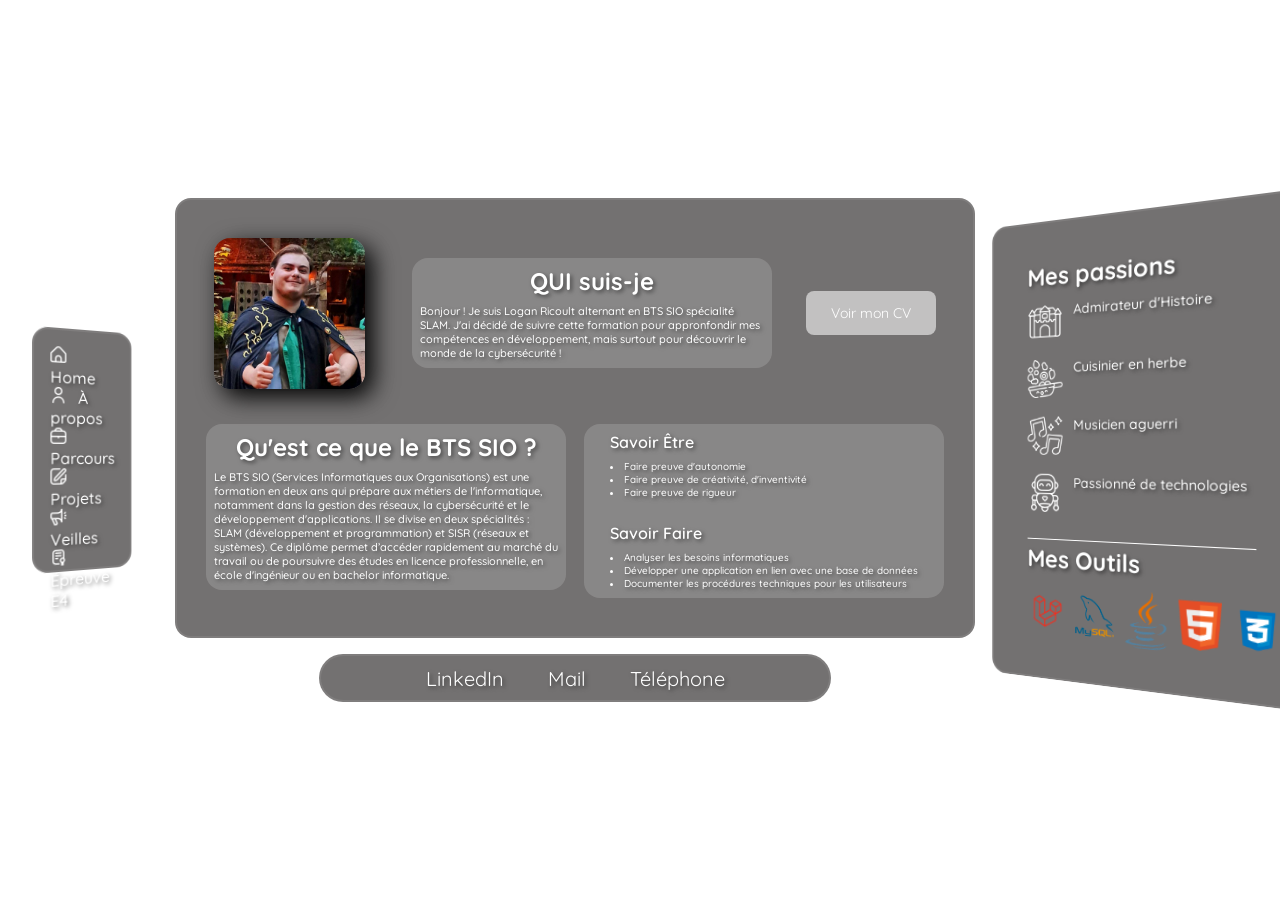
==== pages/a_propos.html @ 681e380b "Initial commit - Portfolio BTS SIO - Fix all absolute paths to relative paths for GitHub Pages compa" ====
<!DOCTYPE html>
<html lang="fr">

<head>
    <meta charset="UTF-8">
    <meta name="viewport" content="width=device-width, initial-scale=1.0">
    <title>Portfolio Logan Ricoult</title>
    <link rel="stylesheet" href="../style.css">
    <link rel="stylesheet" href="../Style/stylepropos.css">
    <style>
        @import url('https://fonts.googleapis.com/css2?family=Quicksand:wght@300..700&display=swap');
    </style>
    <link rel="stylesheet" href="https://cdn-uicons.flaticon.com/uicons-regular-rounded/css/uicons-regular-rounded.css">
</head>

<body>
    <video autoplay loop muted playsinline id="background_video">
        <source src="../image/background.mp4" type="video/mp4">
    </video>
    <div class="page-overlay">
        <div class="overlay-top"></div>
        <div class="overlay-bottom"></div>
    </div>

    <div id="Container">
        <div id="Scene">
            <div id="Box_Gauche">
                <a class="Menu_Principal" href="../index.html"><img src="../image/home.png" alt="icone accueil">Home</a>
                <a class="Menu_Principal" href="a_propos.html"><img src="../image/user.png" alt="icone à propos">À
                    propos</a>
                <a class="Menu_Principal" href="parcours.html"><img src="../image/briefcase.png"
                        alt="icone parcours">Parcours</a>
                <a class="Menu_Principal" href="projets_realises.html"><img src="../image/edit.png"
                        alt="icone projet réalisés">Projets</a>
                <a class="Menu_Principal" href="veilles.html"><img src="../image/megaphone.png"
                        alt="icone veilles">Veilles</a>
                <a class="Menu_Principal" href="epreuve_e4.html"><img src="../image/diploma.png"
                        alt="icone épreuve e4">Épreuve E4</a>
            </div>


            <div id="Scene_Milieu">
                <div id="Box_Milieu_propos">


                    <div id="Haut">
                        <img id="Photo" src="../image/logan.jpg">
                        <div class="Box_texte">
                            <p class="H1_apropos">QUI suis-je</p>
                            <p> Bonjour ! Je suis Logan Ricoult alternant en BTS SIO spécialité SLAM. J'ai décidé de
                                suivre cette formation pour appronfondir mes compétences
                                en développement, mais surtout pour découvrir le monde de la cybersécurité ! </p>
                        </div>
                        <div id="CV">
                            <a href="https://www.canva.com/design/DAFuzYBJlB4/T0G24JxWAgOdN48aHGaH2w/edit" id="Btn_cv"
                                target="_blank" rel="noopener noreferrer">Voir mon CV</a>
                        </div>
                    </div>
                    <div id="Bas">
                        <div id="Box_Bts">
                            <div class="Box_texte">
                                <p class="H1_apropos">Qu'est ce que le BTS SIO ?</p>
                                <p id="Bts_sio"> Le BTS SIO (Services Informatiques aux Organisations) est une formation
                                    en deux ans
                                    qui prépare aux métiers de l'informatique, notamment dans la gestion des réseaux, la
                                    cybersécurité et le développement d'applications. Il se divise en deux spécialités :
                                    SLAM (développement et programmation) et SISR (réseaux et systèmes). Ce diplôme
                                    permet d’accéder rapidement au marché du travail ou de poursuivre des études en
                                    licence professionnelle, en école d'ingénieur ou en bachelor informatique.</p>
                            </div>
                        </div>
                        <div class="Box_texte" id="Box_Competenceszone">
                            <div id="Box_Competences">


                                <div id="SavoirEtre">
                                    <h2>Savoir Être</h2>
                                    <li>Faire preuve d'autonomie</li>
                                    <li>Faire preuve de créativité, d'inventivité</li>
                                    <li>Faire preuve de rigueur</li>
                                </div>

                                <div id="SavoirFaire">
                                    <h2>Savoir Faire</h2>
                                    <li>Analyser les besoins informatiques</li>
                                    <li>Développer une application en lien avec une base de données </li>
                                    <li>Documenter les procédures techniques pour les utilisateurs</li>
                                </div>

                            </div>
                        </div>
                    </div>
                </div>
                <div id="Box_Basse">
                    <div id="Menu_Bas">
                        <div class="Text_Menu_Bas"><a class="Menu_Bas"
                                href="https://www.linkedin.com/in/logan-ricoult-aubineau">LinkedIn</a></div>
                        <div class="Text_Menu_Bas"><a class="Menu_Bas" href="a_propos.html">Mail</a></div>
                        <div class="Text_Menu_Bas"><a class="Menu_Bas" href="parcours.html">Téléphone</a></div>
                    </div>
                </div>
            </div>
            <div id="Box_Droite">
                <H1 class="H1_apropos">Mes passions</H1>
                <div class="Zone_Passion">
                    <img class="Icone_Passion" src="../image/chateau.png" alt="">
                    <p>Admirateur d'Histoire</p>
                </div>
                <div class="Zone_Passion">
                    <img class="Icone_Passion" src="../image/cuisine.png" alt="">
                    <p>Cuisinier en herbe</p>
                </div>
                <div class="Zone_Passion">
                    <img class="Icone_Passion" src="../image/music.png" alt="">
                    <p>Musicien aguerri </p>
                </div>
                <div class="Zone_Passion">
                    <img class="Icone_Passion" src="../image/robot.png" alt="">
                    <p>Passionné de technologies</p>
                </div>

                <div id="separateur"></div>
                <H1 class="H1_apropos">Mes Outils</H1>
                <div id="IMG_Logiciels">
                    <img class="IMG_Outils" src="../image/laravel.png" alt="">
                    <img class="IMG_Outils" src="../image/mysql.png" alt="">
                    <img class="IMG_Outils" src="../image/java.png" alt="">
                    <img class="IMG_Outils" src="../image/html-logo.png" alt="">
                    <img class="IMG_Outils" src="../image/logo-css.png" alt="">
                </div>
            </div>
        </div>

    </div>

    <script src="../script.js"></script>
</body>

</html>
---- style.css ----
* {
    margin: 0;
    padding: 0;
    box-sizing: border-box;
}

body {
    background-image: url(image/background.jpeg);
    background-size: 96%;
    background-position: center;
    overflow: hidden;
    transition: background-position 0.1s ease-out, background-size 0.1s ease-out;
}

H1 {
    font-family: "Quicksand", sans-serif;
    font-weight: 800;
    color: white;
    text-decoration: none;
    text-shadow: 2px 2px 4px rgba(0, 0, 0, 0.5);
}

H2 {
    font-family: "Quicksand", sans-serif;
    font-weight: 600;
    color: white;
    text-decoration: none;
    margin-bottom: 8px;
    text-shadow: 2px 2px 4px rgba(0, 0, 0, 0.5);
}

H3 {
    font-family: "Quicksand", sans-serif;
}

#background_video {
    position: fixed;
    top: 0;
    left: 0;
    width: 100vw;
    height: 100vh;
    object-fit: cover;
    z-index: -1;
}

a.Menu_Principal,
p {
    font-family: "Quicksand", sans-serif;
    font-weight: 500;
    color: white;
    text-decoration: none;
    text-shadow: 2px 2px 4px rgba(0, 0, 0, 0.5);

}

a.Menu_Bas {
    font-family: "Quicksand", sans-serif;
    font-weight: 400;
    color: white;
    text-decoration: none;
    font-size: 20px;
    text-shadow: 2px 2px 4px rgba(0, 0, 0, 0.5);
}


#Container {
    width: 100vw;
    height: 100vh;
    display: flex;
    justify-content: center;
    align-items: center;
    perspective: 1500px;

}

#Scene {
    display: flex;
    justify-content: space-around;
    align-items: center;
    width: 95%;
}

#Scene_Milieu {
    display: flex;
    justify-content: center;
    flex-direction: column;
    align-items: center;
    gap: 16px;
}

#Milieu_Gauche {
    display: flex;
    flex-direction: column;
    justify-content: space-around;
    margin: 24px;
    align-items: center;
}

#Logan_apropos {
    display: flex;
    align-items: center;
}

#Milieu_Droite {
    display: flex;
    flex-direction: column;
    justify-content: space-between;
    margin: 24px;
}

#Box_Gauche {
    height: 240px;
    width: 160px;
    padding: 16px;
    margin-right: 40px;
    background: rgba(59, 57, 57, 0.712);
    border-radius: 16px;
    backdrop-filter: blur(2px);
    border: 2.5px solid rgba(255, 255, 255, 0.089);
    transform: perspective(400px) rotatey(15deg);
    display: flex;
    align-items: flex-start;
    flex-direction: column;
    justify-content: space-evenly;

}



#Menu_Bas {
    display: flex;
    gap: 44px;
}

img {
    margin-right: 12px;
}

.Text_Menu_Principal {
    display: flex;
    align-items: center;
    transition: 0.5s ease-out;
    border-radius: 5px;
}

.Text_Menu_Bas {
    display: flex;
    align-items: center;
    transition: 0.5s ease-out;
    border-radius: 5px;
}

.Text_Menu_Principal:hover {
    display: flex;
    align-items: center;
    background-color: rgba(255, 255, 255, 0.281);

}

.Text_Menu_Bas:hover {
    display: flex;
    align-items: center;
    background-color: rgba(255, 255, 255, 0.281);

}

#Box_Milieu {
    height: 440px;
    width: 800px;
    background: rgba(59, 57, 57, 0.712);
    border-radius: 16px;
    backdrop-filter: blur(5px);
    border: 2.5px solid rgba(255, 255, 255, 0.089);
    padding: 20px;
    display: flex;
    justify-content: space-around;
    overflow-y: auto;
}

.Bouton {
    color: black;
    text-decoration: none;
}

#Texte_Logan {
    font-size: 10px;
}

#Titre_Logan {
    font-size: 16px;
    font-weight: 800;
}

#Photo_logan {
    height: 96px;
    border-radius: 80px;
}

#Savoir_plus {
    width: 80px;
    height: 32px;
    color: #000000;
    font-weight: bold;
    border-radius: 40px;
    border: none;
    font-size: 10px;
    background-color: white;
}


.Carte {
    display: flex;
    flex-direction: column;
    border-radius: 11px;
    width: 280px;
    height: 160px;
    overflow: hidden;
    box-shadow: 7px 7px 20px rgb(0, 0, 0);
    transition: 0.3s ease-in-out;
}

.Carte:hover {
    box-shadow: 7px 7px 20px rgba(124, 119, 119, 0.205);
}


.Carte_body {
    height: 100%;
    display: flex;
    justify-content: center;
    align-items: center;
}

#Body_parcours {
    background: rgba(255, 0, 255, 0.5) url(image/img_carteparcours.png);
    background-size: cover;
    background-position: center;
    background-blend-mode: multiply;
    border: 0px solid transparent;
    transition: 0.3s ease-in-out;
}

#Body_parcours:hover {
    border: 1.5mm ridge rgba(255, 0, 255, 0.5);
}



#Body_veilles {
    background: rgba(33, 185, 255, 0.5) url(image/img_carteveille.png);
    background-size: cover;
    background-position: center;
    background-blend-mode: multiply;
    border: 0px solid transparent;
    transition: 0.2s;
}

#Body_veilles:hover {
    border: 1.5mm ridge rgba(33, 185, 255, 0.5);
}

#Body_projet {
    background: rgba(255, 0, 0, 0.6) url(image/img_carteparcours.png);
    background-size: cover;
    background-position: center;
    background-blend-mode: multiply;
    border: 0px solid transparent;
    transition: 0.2s;
}

#Body_projet:hover {
    border: 1.5mm ridge rgba(255, 0, 0, 0.6);
}

.Carte_title {
    color: #ffffff;
    font-weight: bold;
    font-size: 24px;
    font-family: Arial, Helvetica, sans-serif;
    text-shadow: 5px 3px 2px rgba(0, 0, 0);
}


#Box_Droite {
    height: 480px;
    width: 320px;
    background: rgba(59, 57, 57, 0.712);
    border-radius: 16px;
    backdrop-filter: blur(5px);
    border: 2.5px solid rgba(255, 255, 255, 0.089);
    transform: perspective(500px) rotatey(-15deg);
    display: flex;
    flex-direction: column;
    justify-content: center;
    padding: 40px;
}

#Box_Droite h1 {
    font-size: 25px;
    margin-bottom: 12px;
}

#Box_Droite p {
    font-size: 14px;
    line-height: 1.4;
}

#Box_Basse {
    height: 48px;
    width: 512px;
    background: rgba(59, 57, 57, 0.712);
    border-radius: 32px;
    backdrop-filter: blur(2px);
    border: 2.5px solid rgba(255, 255, 255, 0.089);
    display: flex;
    align-items: center;
    justify-content: center;
}


.page-overlay {
    position: fixed;
    top: 0;
    left: 0;
    width: 100%;
    height: 100%;
    z-index: 9999;
    display: flex;
    flex-direction: column;
    pointer-events: all;
}

.page-overlay .overlay-top,
.page-overlay .overlay-bottom {
    width: 100%;
    height: 50%;
    background: rgba(0, 0, 0, 1);
    transform: translateY(0);
    transition: transform 0.5s ease-in-out, background 0.5s ease-in-out;
}

.page-overlay.hidden .overlay-top {
    transform: translateY(-100%);
    background: rgba(0, 0, 0, 0);
}

.page-overlay.hidden .overlay-bottom {
    transform: translateY(100%);
    background: rgba(0, 0, 0, 0);
}


.page-overlay.hidden {
    pointer-events: none;
}


.transition-active .overlay-top,
.transition-active .overlay-bottom {
    background: rgba(0, 0, 0, 1);
}


/* Largeur de la scrollbar */
::-webkit-scrollbar {
    width: 10px;
    /* vertical */
    height: 10px;
    /* horizontal */
}

/* Fond de la scrollbar */
::-webkit-scrollbar-track {
    background: #1e1e1e;
    /* couleur du rail */
    border-radius: 10px;
}

/* Barre qui défile */
::-webkit-scrollbar-thumb {
    background: #5c525c;
    /* couleur principale */
    border-radius: 10px;
    border: 2px solid #1e1e1e;
    /* effet creusé */
}

/* Hover sur la barre */
::-webkit-scrollbar-thumb:hover {
    background: #494149;
}
---- Style/stylepropos.css ----
.H1_apropos {
    font-family: "Quicksand", sans-serif;
    font-weight: 800;
    color: white;
    text-decoration: none;
    font-size: 24px;
    margin-bottom: 8px;
}

h2 {
    font-size: 16px;
}

p {
    font-size: 11px;
}

.Box_texte {
    background-color: rgba(255, 255, 255, 0.158);
    border-radius: 16px;
    display: flex;
    flex-direction: column;
    align-items: center;
    padding: 8px;
    width: 360px;

}

#Box_Milieu_propos{
    height: 440px;
    width: 800px;
    background: rgba(59, 57, 57, 0.712);
    border-radius: 16px;
    backdrop-filter: blur(5px);
    border: 2.5px solid rgba(255, 255, 255, 0.089);
    padding: 20px;
    display: flex;
    justify-content: space-around;
    flex-direction: column;

}

#Zone_Photo {
    height: fit-content;
}

#Photo {
    width: 20%;
    border-radius: 16px;
    box-shadow: 8px 8px 24px;
}

#Haut {
    display: flex;
    align-items: center;
    justify-content: space-around;
}

#Btn_cv {
    font-family: "Quicksand", sans-serif;
    background-color: #ffffff8e;
    border-radius: 8px;
    display: inline-block;
    cursor: pointer;
    color: #ffffff;
    font-size: 14px;
    padding: 13px 25px;
    text-decoration: none;
}

#Btn_cv:hover {
    background-color: #ffffffab;
}

#Btn_cv:active {
    position: relative;
    top: 1px;
}

#Bas {
    display: flex;
    justify-content: space-around;

}

#separateur {
    width: 100%;
    height: 2px;
    background-color: white;
    margin-top: 8px;
    margin-bottom: 4px;
}

#Box_Competences {
    display: flex;
    align-items: baseline;
}

li {
    font-family: "Quicksand", sans-serif;
    font-size: 10px;
    font-weight: 500;
    color: white;
    text-decoration: none;
    text-shadow: 2px 2px 4px rgba(0, 0, 0, 0.5);
}

#Box_Competences {
    display: flex;
    flex-direction: column;
}

#Box_Competenceszone {
    display: flex;
    justify-content: center;
}

#SavoirEtre {
    margin-bottom: 24px;
}

.Icone_Passion {
    width: 40px;
    margin-bottom: 20px;
}

.Zone_Passion {
    display: flex;
    flex-direction: row;
}

.IMG_Outils {
    width: 42px;
    transition: transform 0.3s ease;
}

.IMG_Outils:hover {
    transform: scale(1.2);
}

#IMG_Logiciels {
    display: flex;
    flex-wrap: nowrap;
    align-items: center;
}
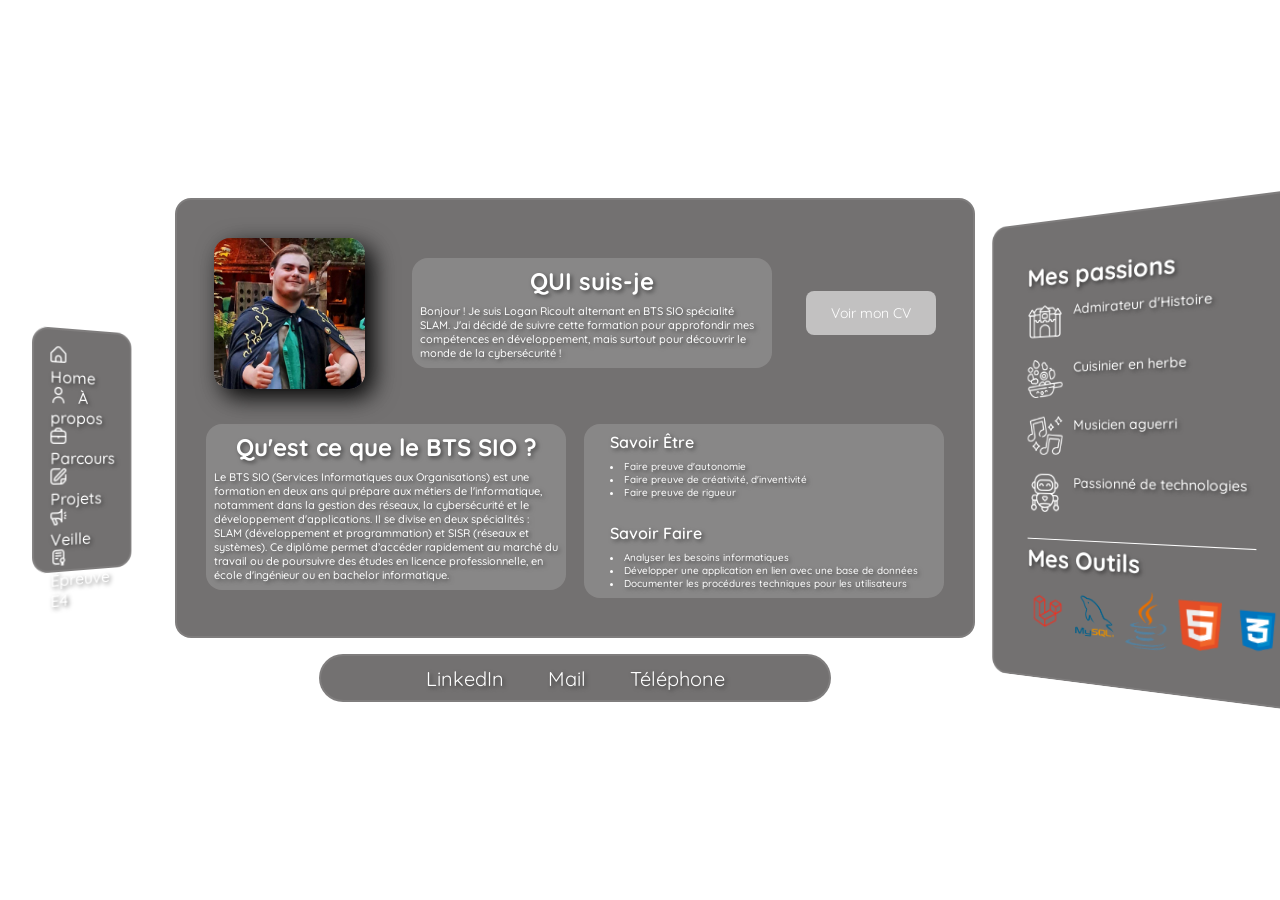
==== commit efedc526: "update du 22_04_2026" ====
--- a/pages/a_propos.html
+++ b/pages/a_propos.html
@@ -33,7 +33,7 @@
                 <a class="Menu_Principal" href="projets_realises.html"><img src="../image/edit.png"
                         alt="icone projet réalisés">Projets</a>
                 <a class="Menu_Principal" href="veilles.html"><img src="../image/megaphone.png"
-                        alt="icone veilles">Veilles</a>
+                        alt="icone veille">Veille</a>
                 <a class="Menu_Principal" href="epreuve_e4.html"><img src="../image/diploma.png"
                         alt="icone épreuve e4">Épreuve E4</a>
             </div>
@@ -48,7 +48,7 @@
                         <div class="Box_texte">
                             <p class="H1_apropos">QUI suis-je</p>
                             <p> Bonjour ! Je suis Logan Ricoult alternant en BTS SIO spécialité SLAM. J'ai décidé de
-                                suivre cette formation pour appronfondir mes compétences
+                                suivre cette formation pour approfondir mes compétences
                                 en développement, mais surtout pour découvrir le monde de la cybersécurité ! </p>
                         </div>
                         <div id="CV">
@@ -95,8 +95,8 @@
                     <div id="Menu_Bas">
                         <div class="Text_Menu_Bas"><a class="Menu_Bas"
                                 href="https://www.linkedin.com/in/logan-ricoult-aubineau">LinkedIn</a></div>
-                        <div class="Text_Menu_Bas"><a class="Menu_Bas" href="a_propos.html">Mail</a></div>
-                        <div class="Text_Menu_Bas"><a class="Menu_Bas" href="parcours.html">Téléphone</a></div>
+                        <div class="Text_Menu_Bas"><a class="Menu_Bas" href="#" data-tooltip="loganricoult@gmail.com" data-copy="loganricoult@gmail.com">Mail</a></div>
+                        <div class="Text_Menu_Bas"><a class="Menu_Bas" href="#" data-tooltip="06.72.59.41.55" data-copy="06.72.59.41.55">Téléphone</a></div>
                     </div>
                 </div>
             </div>
--- a/style.css
+++ b/style.css
@@ -161,7 +161,36 @@
     display: flex;
     align-items: center;
     background-color: rgba(255, 255, 255, 0.281);
-
+}
+
+.Text_Menu_Bas {
+    position: relative;
+}
+
+a.Menu_Bas[data-tooltip]::after {
+    content: attr(data-tooltip);
+    position: absolute;
+    bottom: calc(100% + 8px);
+    left: 50%;
+    transform: translateX(-50%) translateY(4px);
+    background: rgba(20, 20, 20, 0.92);
+    border: 1.5px solid rgba(255, 255, 255, 0.15);
+    border-radius: 8px;
+    padding: 6px 12px;
+    white-space: nowrap;
+    font-family: "Quicksand", sans-serif;
+    font-size: 13px;
+    font-weight: 500;
+    color: white;
+    opacity: 0;
+    pointer-events: none;
+    transition: opacity 0.2s ease, transform 0.2s ease;
+    z-index: 100;
+}
+
+a.Menu_Bas[data-tooltip]:hover::after {
+    opacity: 1;
+    transform: translateX(-50%) translateY(0);
 }
 
 #Box_Milieu {
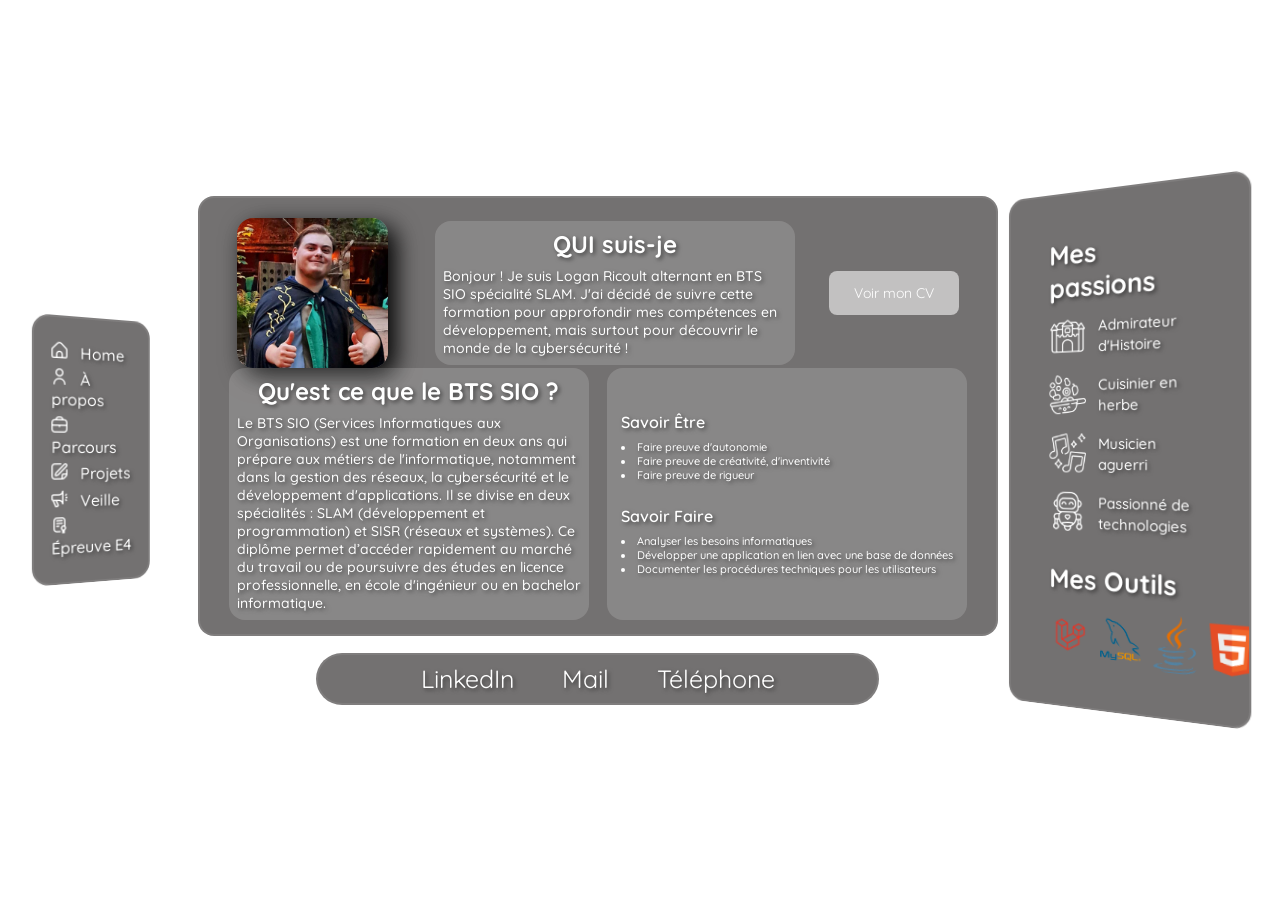
==== commit e6ec6930: "update du 23042026" ====
--- a/pages/a_propos.html
+++ b/pages/a_propos.html
@@ -52,8 +52,7 @@
                                 en développement, mais surtout pour découvrir le monde de la cybersécurité ! </p>
                         </div>
                         <div id="CV">
-                            <a href="https://www.canva.com/design/DAFuzYBJlB4/T0G24JxWAgOdN48aHGaH2w/edit" id="Btn_cv"
-                                target="_blank" rel="noopener noreferrer">Voir mon CV</a>
+                            <button id="Btn_cv" onclick="ouvrirCV()">Voir mon CV</button>
                         </div>
                     </div>
                     <div id="Bas">
@@ -94,7 +93,7 @@
                 <div id="Box_Basse">
                     <div id="Menu_Bas">
                         <div class="Text_Menu_Bas"><a class="Menu_Bas"
-                                href="https://www.linkedin.com/in/logan-ricoult-aubineau">LinkedIn</a></div>
+                                href="https://www.linkedin.com/in/logan-ricoult-aubineau" target="_blank" rel="noopener noreferrer">LinkedIn</a></div>
                         <div class="Text_Menu_Bas"><a class="Menu_Bas" href="#" data-tooltip="loganricoult@gmail.com" data-copy="loganricoult@gmail.com">Mail</a></div>
                         <div class="Text_Menu_Bas"><a class="Menu_Bas" href="#" data-tooltip="06.72.59.41.55" data-copy="06.72.59.41.55">Téléphone</a></div>
                     </div>
@@ -133,7 +132,29 @@
 
     </div>
 
+    <!-- Modal CV -->
+    <div id="Modal_CV" class="CV_Overlay">
+        <div class="CV_Contenu">
+            <button class="CV_Fermer" onclick="fermerCV()">✕</button>
+            <iframe src="../document_projet/CV_Ricoult_Logan.pdf" class="CV_iframe" type="application/pdf"></iframe>
+        </div>
+    </div>
+
     <script src="../script.js"></script>
+    <script>
+        function ouvrirCV() {
+            document.getElementById("Modal_CV").classList.add("active");
+        }
+        function fermerCV() {
+            document.getElementById("Modal_CV").classList.remove("active");
+        }
+        document.getElementById("Modal_CV").addEventListener("click", function (e) {
+            if (e.target === this) fermerCV();
+        });
+        document.addEventListener("keydown", function (e) {
+            if (e.key === "Escape") fermerCV();
+        });
+    </script>
 </body>
 
 </html>
--- a/style.css
+++ b/style.css
@@ -50,7 +50,7 @@
     color: white;
     text-decoration: none;
     text-shadow: 2px 2px 4px rgba(0, 0, 0, 0.5);
-
+    font-size: 16px;
 }
 
 a.Menu_Bas {
@@ -58,7 +58,7 @@
     font-weight: 400;
     color: white;
     text-decoration: none;
-    font-size: 20px;
+    font-size: 25px;
     text-shadow: 2px 2px 4px rgba(0, 0, 0, 0.5);
 }
 
@@ -69,7 +69,7 @@
     display: flex;
     justify-content: center;
     align-items: center;
-    perspective: 1500px;
+    perspective: 1650px;
 
 }
 
@@ -85,14 +85,14 @@
     justify-content: center;
     flex-direction: column;
     align-items: center;
-    gap: 16px;
+    gap: 17px;
 }
 
 #Milieu_Gauche {
     display: flex;
     flex-direction: column;
     justify-content: space-around;
-    margin: 24px;
+    margin: 26px;
     align-items: center;
 }
 
@@ -105,19 +105,19 @@
     display: flex;
     flex-direction: column;
     justify-content: space-between;
-    margin: 24px;
+    margin: 26px;
 }
 
 #Box_Gauche {
-    height: 240px;
-    width: 160px;
-    padding: 16px;
-    margin-right: 40px;
+    height: 264px;
+    width: 176px;
+    padding: 17px;
+    margin-right: 44px;
     background: rgba(59, 57, 57, 0.712);
-    border-radius: 16px;
+    border-radius: 17px;
     backdrop-filter: blur(2px);
-    border: 2.5px solid rgba(255, 255, 255, 0.089);
-    transform: perspective(400px) rotatey(15deg);
+    border: 2px solid rgba(255, 255, 255, 0.089);
+    transform: perspective(440px) rotatey(15deg);
     display: flex;
     align-items: flex-start;
     flex-direction: column;
@@ -129,11 +129,11 @@
 
 #Menu_Bas {
     display: flex;
-    gap: 44px;
+    gap: 48px;
 }
 
 img {
-    margin-right: 12px;
+    margin-right: 13px;
 }
 
 .Text_Menu_Principal {
@@ -174,12 +174,12 @@
     left: 50%;
     transform: translateX(-50%) translateY(4px);
     background: rgba(20, 20, 20, 0.92);
-    border: 1.5px solid rgba(255, 255, 255, 0.15);
+    border: 1px solid rgba(255, 255, 255, 0.15);
     border-radius: 8px;
-    padding: 6px 12px;
+    padding: 6px 13px;
     white-space: nowrap;
     font-family: "Quicksand", sans-serif;
-    font-size: 13px;
+    font-size: 17px;
     font-weight: 500;
     color: white;
     opacity: 0;
@@ -194,13 +194,13 @@
 }
 
 #Box_Milieu {
-    height: 440px;
-    width: 800px;
+    height: 484px;
+    width: 880px;
     background: rgba(59, 57, 57, 0.712);
-    border-radius: 16px;
+    border-radius: 17px;
     backdrop-filter: blur(5px);
-    border: 2.5px solid rgba(255, 255, 255, 0.089);
-    padding: 20px;
+    border: 2px solid rgba(255, 255, 255, 0.089);
+    padding: 22px;
     display: flex;
     justify-content: space-around;
     overflow-y: auto;
@@ -212,27 +212,27 @@
 }
 
 #Texte_Logan {
-    font-size: 10px;
+    font-size: 14px;
 }
 
 #Titre_Logan {
-    font-size: 16px;
+    font-size: 20px;
     font-weight: 800;
 }
 
 #Photo_logan {
-    height: 96px;
-    border-radius: 80px;
+    height: 105px;
+    border-radius: 88px;
 }
 
 #Savoir_plus {
-    width: 80px;
-    height: 32px;
+    width: 88px;
+    height: 35px;
     color: #000000;
     font-weight: bold;
-    border-radius: 40px;
+    border-radius: 44px;
     border: none;
-    font-size: 10px;
+    font-size: 14px;
     background-color: white;
 }
 
@@ -240,16 +240,16 @@
 .Carte {
     display: flex;
     flex-direction: column;
-    border-radius: 11px;
-    width: 280px;
-    height: 160px;
+    border-radius: 12px;
+    width: 308px;
+    height: 176px;
     overflow: hidden;
-    box-shadow: 7px 7px 20px rgb(0, 0, 0);
+    box-shadow: 7px 7px 22px rgb(0, 0, 0);
     transition: 0.3s ease-in-out;
 }
 
 .Carte:hover {
-    box-shadow: 7px 7px 20px rgba(124, 119, 119, 0.205);
+    box-shadow: 7px 7px 22px rgba(124, 119, 119, 0.205);
 }
 
 
@@ -304,43 +304,45 @@
 .Carte_title {
     color: #ffffff;
     font-weight: bold;
-    font-size: 24px;
+    font-size: 26px;
     font-family: Arial, Helvetica, sans-serif;
     text-shadow: 5px 3px 2px rgba(0, 0, 0);
 }
 
 
 #Box_Droite {
-    height: 480px;
-    width: 320px;
+    height: 528px;
+    width: 352px;
     background: rgba(59, 57, 57, 0.712);
-    border-radius: 16px;
+    border-radius: 17px;
     backdrop-filter: blur(5px);
-    border: 2.5px solid rgba(255, 255, 255, 0.089);
-    transform: perspective(500px) rotatey(-15deg);
+    border: 2px solid rgba(255, 255, 255, 0.089);
+    transform: perspective(550px) rotatey(-15deg);
     display: flex;
     flex-direction: column;
     justify-content: center;
-    padding: 40px;
-}
+    padding: 44px;
+    overflow: hidden;
+}
+
 
 #Box_Droite h1 {
-    font-size: 25px;
-    margin-bottom: 12px;
+    font-size: 27px;
+    margin-bottom: 13px;
 }
 
 #Box_Droite p {
-    font-size: 14px;
+    font-size: 15px;
     line-height: 1.4;
 }
 
 #Box_Basse {
-    height: 48px;
-    width: 512px;
+    height: 52px;
+    width: 563px;
     background: rgba(59, 57, 57, 0.712);
-    border-radius: 32px;
+    border-radius: 35px;
     backdrop-filter: blur(2px);
-    border: 2.5px solid rgba(255, 255, 255, 0.089);
+    border: 2px solid rgba(255, 255, 255, 0.089);
     display: flex;
     align-items: center;
     justify-content: center;
@@ -392,9 +394,9 @@
 
 /* Largeur de la scrollbar */
 ::-webkit-scrollbar {
-    width: 10px;
+    width: 11px;
     /* vertical */
-    height: 10px;
+    height: 11px;
     /* horizontal */
 }
 
@@ -402,14 +404,14 @@
 ::-webkit-scrollbar-track {
     background: #1e1e1e;
     /* couleur du rail */
-    border-radius: 10px;
+    border-radius: 11px;
 }
 
 /* Barre qui défile */
 ::-webkit-scrollbar-thumb {
     background: #5c525c;
     /* couleur principale */
-    border-radius: 10px;
+    border-radius: 11px;
     border: 2px solid #1e1e1e;
     /* effet creusé */
 }
--- a/Style/stylepropos.css
+++ b/Style/stylepropos.css
@@ -12,7 +12,7 @@
 }
 
 p {
-    font-size: 11px;
+    font-size: 14px;
 }
 
 .Box_texte {
@@ -66,6 +66,8 @@
     font-size: 14px;
     padding: 13px 25px;
     text-decoration: none;
+    border: none;
+    outline: none;
 }
 
 #Btn_cv:hover {
@@ -98,7 +100,7 @@
 
 li {
     font-family: "Quicksand", sans-serif;
-    font-size: 10px;
+    font-size: 11px;
     font-weight: 500;
     color: white;
     text-decoration: none;
@@ -142,4 +144,69 @@
     display: flex;
     flex-wrap: nowrap;
     align-items: center;
+}
+
+/* ── Modal CV ── */
+
+.CV_Overlay {
+    position: fixed;
+    top: 0;
+    left: 0;
+    width: 100%;
+    height: 100%;
+    background: rgba(0, 0, 0, 0.75);
+    backdrop-filter: blur(6px);
+    z-index: 1000;
+    display: flex;
+    justify-content: center;
+    align-items: center;
+    opacity: 0;
+    pointer-events: none;
+    transition: opacity 0.3s ease;
+}
+
+.CV_Overlay.active {
+    opacity: 1;
+    pointer-events: all;
+}
+
+.CV_Contenu {
+    position: relative;
+    width: 780px;
+    height: 88vh;
+    background: rgba(32, 30, 30, 0.95);
+    border-radius: 17px;
+    border: 2px solid rgba(255, 255, 255, 0.15);
+    overflow: hidden;
+    box-shadow: 0 26px 70px rgba(0, 0, 0, 0.85);
+}
+
+.CV_iframe {
+    width: 100%;
+    height: 100%;
+    border: none;
+}
+
+.CV_Fermer {
+    position: absolute;
+    top: 13px;
+    right: 13px;
+    width: 33px;
+    height: 33px;
+    background: rgba(0, 0, 0, 0.55);
+    border: 1px solid rgba(255, 255, 255, 0.25);
+    border-radius: 50%;
+    color: white;
+    font-size: 18px;
+    cursor: pointer;
+    z-index: 10;
+    display: flex;
+    align-items: center;
+    justify-content: center;
+    transition: background 0.2s ease;
+    font-family: "Quicksand", sans-serif;
+}
+
+.CV_Fermer:hover {
+    background: rgba(220, 50, 50, 0.65);
 }
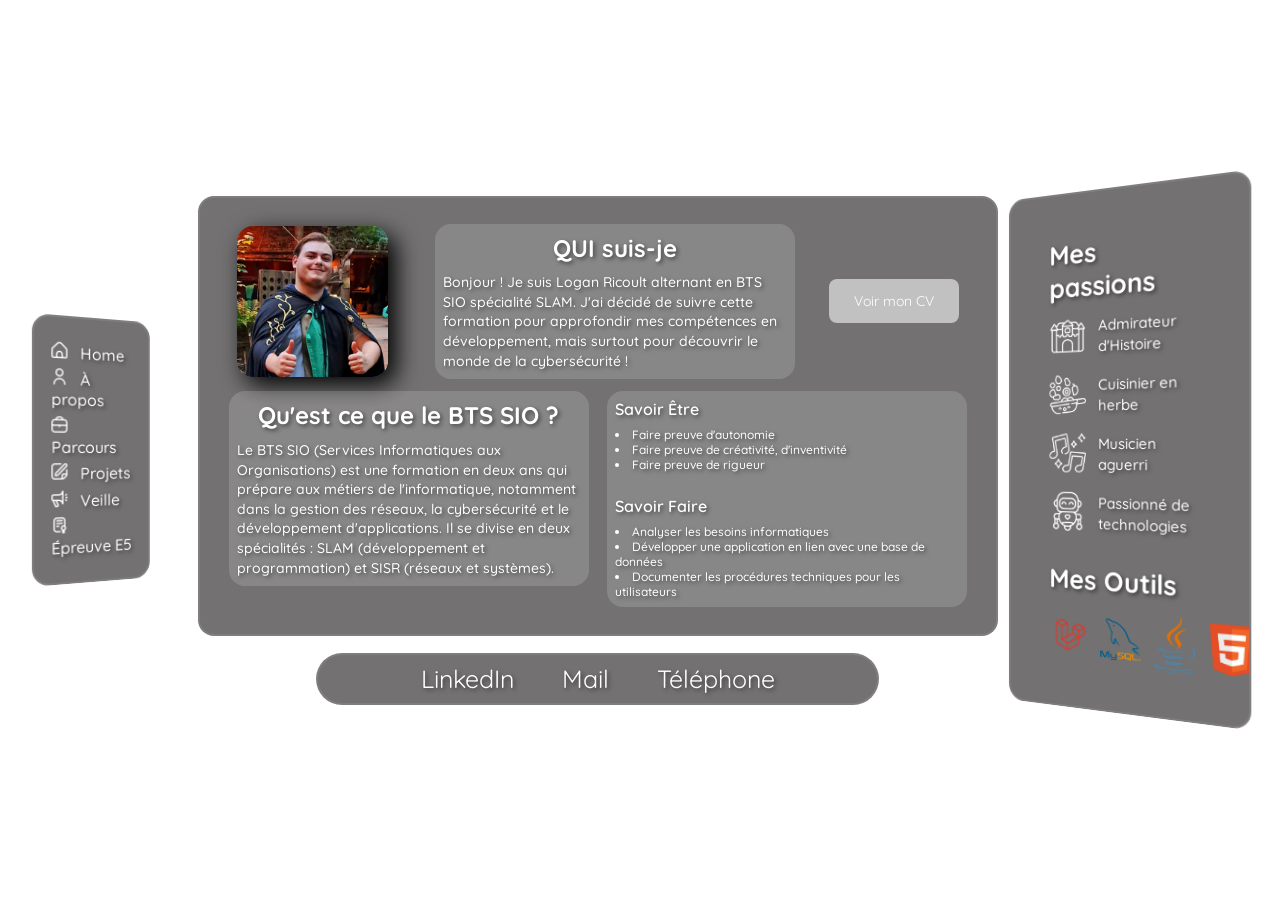
==== commit cdffd5da: "update du 29042026" ====
--- a/pages/a_propos.html
+++ b/pages/a_propos.html
@@ -34,8 +34,8 @@
                         alt="icone projet réalisés">Projets</a>
                 <a class="Menu_Principal" href="veilles.html"><img src="../image/megaphone.png"
                         alt="icone veille">Veille</a>
-                <a class="Menu_Principal" href="epreuve_e4.html"><img src="../image/diploma.png"
-                        alt="icone épreuve e4">Épreuve E4</a>
+                <a class="Menu_Principal" href="epreuve_e5.html"><img src="../image/diploma.png"
+                        alt="icone épreuve e5">Épreuve E5</a>
             </div>
 
 
@@ -63,9 +63,7 @@
                                     en deux ans
                                     qui prépare aux métiers de l'informatique, notamment dans la gestion des réseaux, la
                                     cybersécurité et le développement d'applications. Il se divise en deux spécialités :
-                                    SLAM (développement et programmation) et SISR (réseaux et systèmes). Ce diplôme
-                                    permet d’accéder rapidement au marché du travail ou de poursuivre des études en
-                                    licence professionnelle, en école d'ingénieur ou en bachelor informatique.</p>
+                                    SLAM (développement et programmation) et SISR (réseaux et systèmes).</p>
                             </div>
                         </div>
                         <div class="Box_texte" id="Box_Competenceszone">
--- a/style.css
+++ b/style.css
@@ -91,7 +91,7 @@
 #Milieu_Gauche {
     display: flex;
     flex-direction: column;
-    justify-content: space-around;
+    justify-content: space-between;
     margin: 26px;
     align-items: center;
 }
@@ -234,6 +234,7 @@
     border: none;
     font-size: 14px;
     background-color: white;
+    margin-top: 20px;
 }
 
 
--- a/Style/stylepropos.css
+++ b/Style/stylepropos.css
@@ -13,6 +13,7 @@
 
 p {
     font-size: 14px;
+    line-height: 1.4;
 }
 
 .Box_texte {
@@ -100,11 +101,12 @@
 
 li {
     font-family: "Quicksand", sans-serif;
-    font-size: 11px;
+    font-size: 12px;
     font-weight: 500;
     color: white;
     text-decoration: none;
     text-shadow: 2px 2px 4px rgba(0, 0, 0, 0.5);
+    list-style-position: inside;
 }
 
 #Box_Competences {
